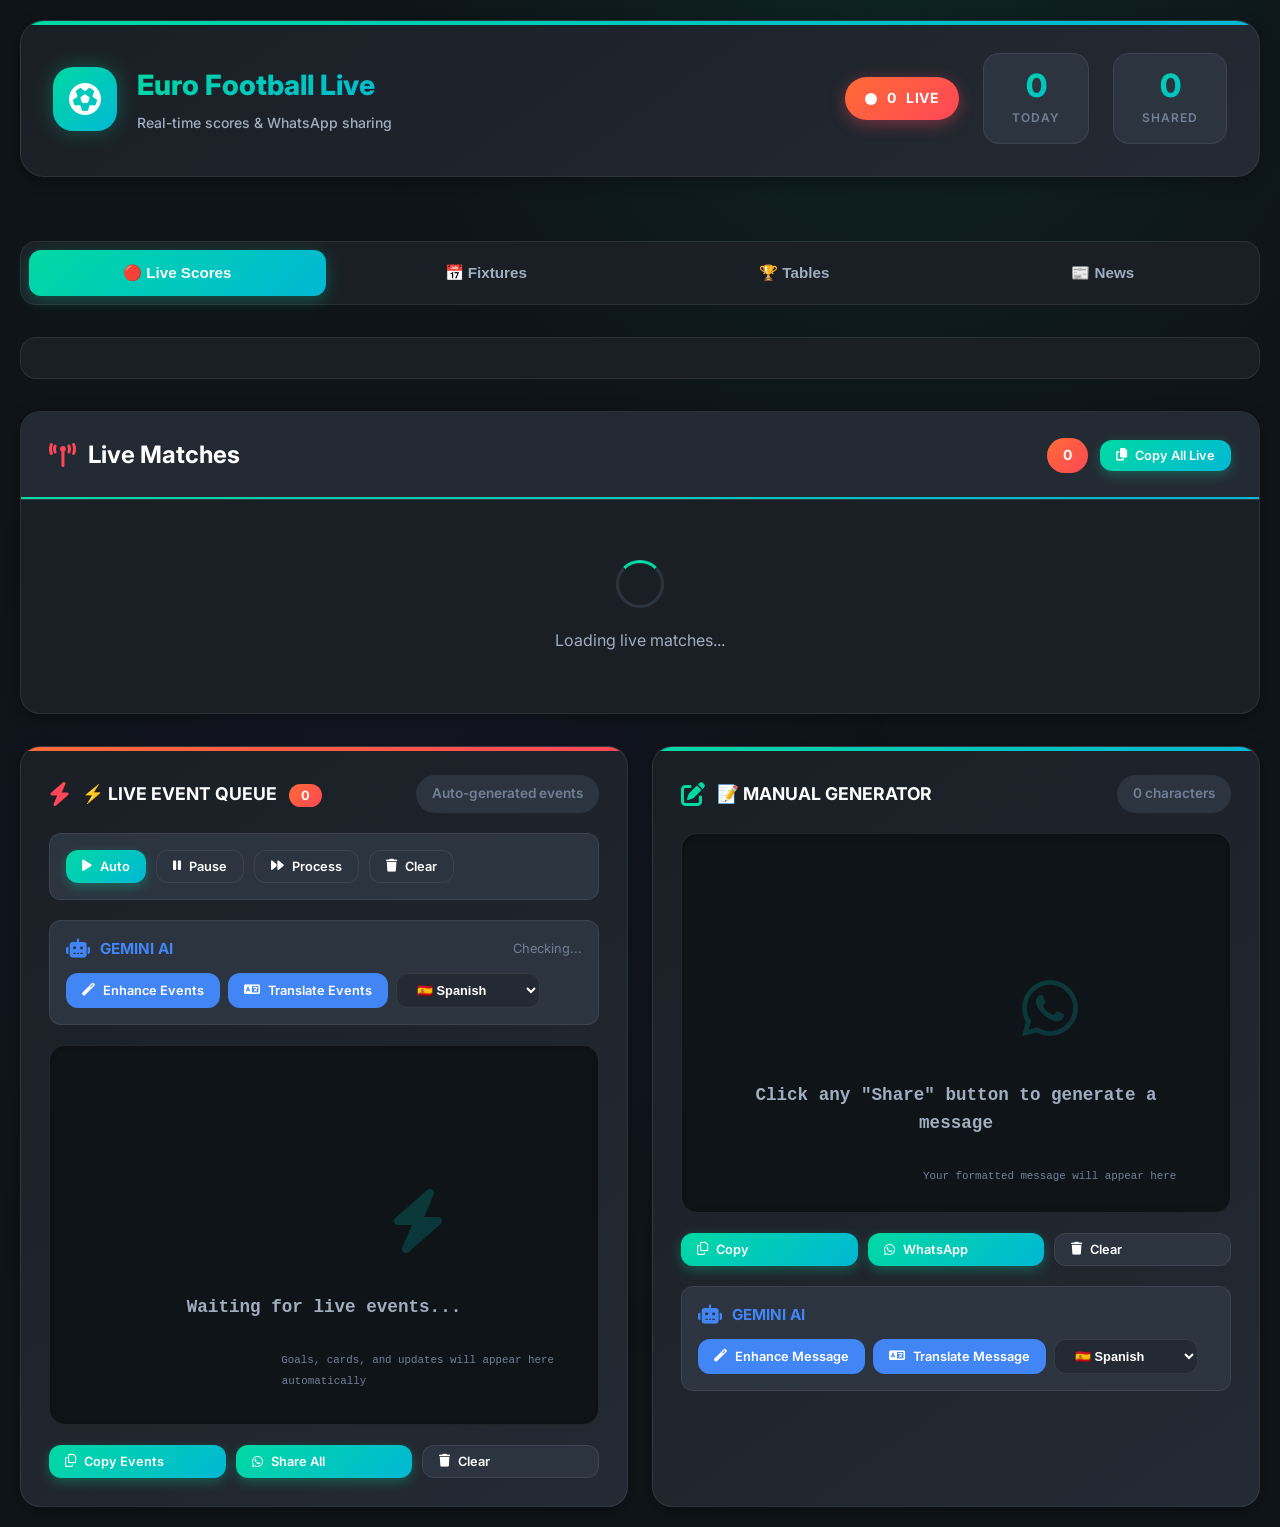
==== index.html @ d02a4ea1 "Add files via upload" ====
<!DOCTYPE html>
<html lang="en">
<head>
    <meta charset="UTF-8">
    <meta name="viewport" content="width=device-width, initial-scale=1.0">
    <title>European Football Live Scores - Dual WhatsApp Generator</title>
    <link rel="stylesheet" href="https://cdnjs.cloudflare.com/ajax/libs/font-awesome/6.4.0/css/all.min.css">
    <style>
        @import url('https://fonts.googleapis.com/css2?family=Inter:wght@400;500;600;700;800&display=swap');

        * {
            margin: 0;
            padding: 0;
            box-sizing: border-box;
        }

        :root {
            /* Modern Color Palette */
            --bg-primary: #0F1419;
            --bg-secondary: #1A1F26;
            --bg-tertiary: #242A33;
            --bg-elevated: #2C3440;
            
            /* Accent Colors */
            --accent-primary: #00D9A3;
            --accent-secondary: #00B8D4;
            --accent-tertiary: #7C3AED;
            --accent-warning: #FF6B35;
            --accent-danger: #FF4757;
            
            /* Gradients */
            --gradient-primary: linear-gradient(135deg, #00D9A3 0%, #00B8D4 100%);
            --gradient-live: linear-gradient(135deg, #FF6B35 0%, #FF4757 100%);
            --gradient-card: linear-gradient(145deg, #1A1F26 0%, #242A33 100%);
            --gradient-field: linear-gradient(180deg, rgba(0, 217, 163, 0.05) 0%, rgba(0, 184, 212, 0.05) 100%);
            
            /* Text Colors */
            --text-primary: #FFFFFF;
            --text-secondary: #A0AEC0;
            --text-tertiary: #718096;
            --text-muted: #4A5568;
            
            /* Borders */
            --border-color: rgba(255, 255, 255, 0.08);
            --border-hover: rgba(255, 255, 255, 0.15);
            
            /* Shadows */
            --shadow-sm: 0 2px 8px rgba(0, 0, 0, 0.2);
            --shadow-md: 0 4px 16px rgba(0, 0, 0, 0.3);
            --shadow-lg: 0 8px 32px rgba(0, 0, 0, 0.4);
            --shadow-glow: 0 0 20px rgba(0, 217, 163, 0.3);
        }

        body {
            font-family: 'Inter', -apple-system, BlinkMacSystemFont, 'Segoe UI', Roboto, sans-serif;
            background: var(--bg-primary);
            color: var(--text-primary);
            padding: 20px;
            line-height: 1.6;
            position: relative;
            overflow-x: hidden;
        }

        /* Decorative Background Elements */
        body::before {
            content: '';
            position: fixed;
            top: -50%;
            right: -20%;
            width: 100%;
            height: 100%;
            background: radial-gradient(circle, rgba(0, 217, 163, 0.08) 0%, transparent 70%);
            pointer-events: none;
            z-index: 0;
        }

        body::after {
            content: '';
            position: fixed;
            bottom: -50%;
            left: -20%;
            width: 100%;
            height: 100%;
            background: radial-gradient(circle, rgba(124, 58, 237, 0.06) 0%, transparent 70%);
            pointer-events: none;
            z-index: 0;
        }

        .container {
            max-width: 1400px;
            margin: 0 auto;
            position: relative;
            z-index: 1;
        }

        /* =============== HEADER =============== */
        .header {
            background: var(--gradient-card);
            border-radius: 24px;
            padding: 32px;
            margin-bottom: 32px;
            display: flex;
            justify-content: space-between;
            align-items: center;
            border: 1px solid var(--border-color);
            box-shadow: var(--shadow-md);
            position: relative;
            overflow: hidden;
        }

        .header::before {
            content: '';
            position: absolute;
            top: 0;
            left: 0;
            right: 0;
            height: 4px;
            background: var(--gradient-primary);
        }

        .logo-section {
            display: flex;
            align-items: center;
            gap: 20px;
        }

        .logo-icon {
            width: 64px;
            height: 64px;
            background: var(--gradient-primary);
            border-radius: 20px;
            display: flex;
            align-items: center;
            justify-content: center;
            font-size: 32px;
            box-shadow: var(--shadow-glow);
            position: relative;
        }

        .logo-icon::after {
            content: '';
            position: absolute;
            inset: -2px;
            border-radius: 20px;
            background: var(--gradient-primary);
            opacity: 0.3;
            filter: blur(8px);
            z-index: -1;
        }

        .logo h1 {
            font-size: 1.75rem;
            font-weight: 800;
            background: var(--gradient-primary);
            -webkit-background-clip: text;
            -webkit-text-fill-color: transparent;
            background-clip: text;
            margin-bottom: 4px;
        }

        .logo-subtitle {
            color: var(--text-secondary);
            font-size: 0.875rem;
            font-weight: 500;
        }

        .live-badge {
            background: var(--gradient-live);
            color: white;
            padding: 10px 20px;
            border-radius: 50px;
            font-size: 0.875rem;
            font-weight: 700;
            display: inline-flex;
            align-items: center;
            gap: 10px;
            box-shadow: 0 4px 16px rgba(255, 71, 87, 0.4);
            letter-spacing: 0.5px;
        }

        .pulse-dot {
            display: inline-block;
            width: 12px;
            height: 12px;
            background: white;
            border-radius: 50%;
            animation: pulse 2s ease-in-out infinite;
        }

        @keyframes pulse {
            0%, 100% { 
                opacity: 1; 
                transform: scale(1);
            }
            50% { 
                opacity: 0.6;
                transform: scale(0.9);
            }
        }

        .stats {
            display: flex;
            gap: 24px;
        }

        .stat {
            background: var(--bg-elevated);
            padding: 16px 28px;
            border-radius: 16px;
            text-align: center;
            border: 1px solid var(--border-color);
            transition: all 0.3s ease;
            position: relative;
            overflow: hidden;
        }

        .stat::before {
            content: '';
            position: absolute;
            top: 0;
            left: 0;
            width: 100%;
            height: 2px;
            background: var(--gradient-primary);
            transform: scaleX(0);
            transition: transform 0.3s ease;
        }

        .stat:hover {
            transform: translateY(-4px);
            border-color: var(--border-hover);
            box-shadow: var(--shadow-md);
        }

        .stat:hover::before {
            transform: scaleX(1);
        }

        .stat-number {
            font-size: 2rem;
            font-weight: 800;
            background: var(--gradient-primary);
            -webkit-background-clip: text;
            -webkit-text-fill-color: transparent;
            background-clip: text;
            line-height: 1;
            margin-bottom: 6px;
        }

        .stat-label {
            color: var(--text-tertiary);
            font-size: 0.75rem;
            text-transform: uppercase;
            letter-spacing: 1px;
            font-weight: 600;
        }

        /* =============== UEFA CARDS =============== */
        .uefa-grid {
            display: grid;
            grid-template-columns: repeat(auto-fit, minmax(280px, 1fr));
            gap: 20px;
            margin-bottom: 32px;
        }

        .uefa-card {
            background: var(--gradient-card);
            border: 1px solid var(--border-color);
            border-radius: 20px;
            padding: 28px;
            text-align: center;
            cursor: pointer;
            transition: all 0.4s cubic-bezier(0.4, 0, 0.2, 1);
            position: relative;
            overflow: hidden;
        }

        .uefa-card::before {
            content: '';
            position: absolute;
            inset: 0;
            background: var(--gradient-primary);
            opacity: 0;
            transition: opacity 0.4s ease;
        }

        .uefa-card:hover {
            transform: translateY(-8px);
            border-color: var(--accent-primary);
            box-shadow: var(--shadow-lg), var(--shadow-glow);
        }

        .uefa-card:hover::before {
            opacity: 0.05;
        }

        .uefa-icon {
            font-size: 3rem;
            margin-bottom: 16px;
            position: relative;
            z-index: 1;
            transition: transform 0.4s ease;
        }

        .uefa-card:hover .uefa-icon {
            transform: scale(1.1) rotate(5deg);
        }

        .uefa-name {
            font-weight: 700;
            font-size: 1.1rem;
            margin-bottom: 8px;
            position: relative;
            z-index: 1;
        }

        .uefa-subtitle {
            color: var(--text-secondary);
            font-size: 0.875rem;
            position: relative;
            z-index: 1;
        }

        /* =============== NAVIGATION =============== */
        .nav-tabs {
            display: flex;
            gap: 12px;
            margin-bottom: 32px;
            padding: 8px;
            background: var(--bg-secondary);
            border-radius: 16px;
            border: 1px solid var(--border-color);
        }

        .nav-btn {
            padding: 14px 28px;
            background: transparent;
            border: none;
            border-radius: 12px;
            color: var(--text-secondary);
            cursor: pointer;
            font-weight: 600;
            font-size: 0.95rem;
            transition: all 0.3s ease;
            flex: 1;
            display: flex;
            align-items: center;
            justify-content: center;
            gap: 8px;
        }

        .nav-btn.active {
            background: var(--gradient-primary);
            color: white;
            box-shadow: 0 4px 16px rgba(0, 217, 163, 0.3);
        }

        .nav-btn:hover:not(.active) {
            background: var(--bg-elevated);
            color: var(--text-primary);
        }

        /* =============== LEAGUE SELECTOR =============== */
        .league-bar {
            background: var(--bg-secondary);
            border-radius: 16px;
            padding: 20px;
            margin-bottom: 32px;
            display: flex;
            flex-wrap: wrap;
            gap: 12px;
            align-items: center;
            border: 1px solid var(--border-color);
        }

        .league-btn {
            padding: 10px 20px;
            background: var(--bg-elevated);
            border: 1px solid var(--border-color);
            border-radius: 50px;
            color: var(--text-secondary);
            cursor: pointer;
            font-size: 0.875rem;
            font-weight: 600;
            transition: all 0.3s ease;
        }

        .league-btn.active {
            background: var(--gradient-primary);
            color: white;
            border-color: transparent;
            box-shadow: 0 4px 12px rgba(0, 217, 163, 0.3);
        }

        .league-btn:hover:not(.active) {
            background: var(--bg-tertiary);
            border-color: var(--border-hover);
            transform: translateY(-2px);
        }

        /* =============== LIVE MATCHES LIST =============== */
        .live-list {
            background: var(--bg-secondary);
            border-radius: 20px;
            border: 1px solid var(--border-color);
            overflow: hidden;
            margin-bottom: 32px;
            box-shadow: var(--shadow-md);
        }

        .list-header {
            background: var(--bg-tertiary);
            padding: 24px 28px;
            border-bottom: 1px solid var(--border-color);
            position: relative;
        }

        .list-header::before {
            content: '';
            position: absolute;
            bottom: 0;
            left: 0;
            right: 0;
            height: 2px;
            background: var(--gradient-primary);
        }

        .list-header h2 {
            font-size: 1.5rem;
            font-weight: 700;
            display: flex;
            align-items: center;
            gap: 12px;
        }

        .live-count {
            background: var(--gradient-live);
            color: white;
            padding: 6px 16px;
            border-radius: 50px;
            font-size: 0.875rem;
            font-weight: 700;
        }

        .match-row {
            display: flex;
            justify-content: space-between;
            align-items: center;
            padding: 20px 28px;
            border-bottom: 1px solid var(--border-color);
            transition: all 0.3s ease;
            background: var(--bg-secondary);
            position: relative;
        }

        .match-row::before {
            content: '';
            position: absolute;
            left: 0;
            top: 0;
            bottom: 0;
            width: 4px;
            background: transparent;
            transition: background 0.3s ease;
        }

        .match-row:hover {
            background: var(--bg-tertiary);
        }

        .match-row.live {
            background: linear-gradient(90deg, rgba(255, 107, 53, 0.08) 0%, var(--bg-secondary) 100%);
        }

        .match-row.live::before {
            background: var(--gradient-live);
        }

        .match-info {
            display: flex;
            align-items: center;
            gap: 20px;
            flex: 2;
        }

        .competition-tag {
            background: var(--bg-elevated);
            padding: 8px 16px;
            border-radius: 50px;
            font-size: 0.8rem;
            color: var(--text-secondary);
            min-width: 140px;
            text-align: center;
            font-weight: 600;
            border: 1px solid var(--border-color);
        }

        .teams {
            display: flex;
            align-items: center;
            gap: 24px;
            font-weight: 600;
            font-size: 1.05rem;
        }

        .team-name {
            transition: color 0.3s ease;
        }

        .match-row:hover .team-name {
            color: var(--accent-primary);
        }

        .score {
            background: var(--gradient-primary);
            -webkit-background-clip: text;
            -webkit-text-fill-color: transparent;
            background-clip: text;
            font-weight: 800;
            font-size: 1.5rem;
            min-width: 80px;
            text-align: center;
        }

        .minute {
            background: var(--bg-elevated);
            color: var(--text-primary);
            padding: 8px 16px;
            border-radius: 50px;
            font-size: 0.875rem;
            font-weight: 700;
            min-width: 80px;
            text-align: center;
            border: 1px solid var(--border-color);
        }

        .live .minute {
            background: var(--gradient-live);
            color: white;
            animation: pulse-glow 2s ease-in-out infinite;
            border-color: transparent;
        }

        @keyframes pulse-glow {
            0%, 100% { 
                box-shadow: 0 0 0 rgba(255, 71, 87, 0.4);
            }
            50% { 
                box-shadow: 0 0 16px rgba(255, 71, 87, 0.6);
            }
        }

        .match-actions {
            display: flex;
            gap: 10px;
        }

        /* =============== BUTTONS =============== */
        .btn {
            padding: 10px 20px;
            border: none;
            border-radius: 12px;
            cursor: pointer;
            font-weight: 600;
            font-size: 0.875rem;
            display: flex;
            align-items: center;
            gap: 8px;
            transition: all 0.3s ease;
            font-family: inherit;
        }

        .btn-whatsapp {
            background: var(--gradient-primary);
            color: white;
            box-shadow: 0 4px 12px rgba(0, 217, 163, 0.3);
        }

        .btn-whatsapp:hover {
            transform: translateY(-2px);
            box-shadow: 0 6px 20px rgba(0, 217, 163, 0.4);
        }

        .btn-whatsapp:active {
            transform: translateY(0);
        }

        .btn-primary {
            background: linear-gradient(135deg, #00B8D4 0%, #0288D1 100%);
            color: white;
            box-shadow: 0 4px 12px rgba(0, 184, 212, 0.3);
        }

        .btn-primary:hover {
            transform: translateY(-2px);
            box-shadow: 0 6px 20px rgba(0, 184, 212, 0.4);
        }

        .btn-ai {
            background: linear-gradient(135deg, #10a37f 0%, #0d8567 100%);
            color: white;
            box-shadow: 0 4px 12px rgba(16, 163, 127, 0.3);
        }

        .btn-ai:hover {
            transform: translateY(-2px);
            box-shadow: 0 6px 20px rgba(16, 163, 127, 0.4);
        }

        .btn-secondary {
            background: var(--bg-elevated);
            color: var(--text-primary);
            border: 1px solid var(--border-color);
        }

        .btn-secondary:hover {
            background: var(--bg-tertiary);
            border-color: var(--border-hover);
            transform: translateY(-2px);
        }

        .btn-sm {
            padding: 8px 16px;
            font-size: 0.8rem;
        }

        /* =============== FIXTURES =============== */
        .fixture-row {
            display: flex;
            justify-content: space-between;
            align-items: center;
            padding: 20px 28px;
            border-bottom: 1px solid var(--border-color);
            transition: all 0.3s ease;
        }

        .fixture-row:hover {
            background: var(--bg-tertiary);
        }

        .fixture-info {
            display: flex;
            align-items: center;
            gap: 24px;
            flex: 2;
        }

        .fixture-time {
            background: var(--bg-elevated);
            padding: 8px 16px;
            border-radius: 50px;
            font-size: 0.875rem;
            color: var(--text-secondary);
            font-weight: 600;
            border: 1px solid var(--border-color);
        }

        /* =============== NEWS SECTION =============== */
        .news-categories {
            display: flex;
            gap: 10px;
            padding: 20px;
            border-bottom: 1px solid var(--border-color);
            flex-wrap: wrap;
            background: var(--bg-tertiary);
        }

        .news-grid {
            display: grid;
            grid-template-columns: repeat(auto-fill, minmax(350px, 1fr));
            gap: 24px;
            padding: 24px;
        }

        .news-card {
            background: var(--gradient-card);
            border: 1px solid var(--border-color);
            border-radius: 16px;
            overflow: hidden;
            transition: all 0.4s cubic-bezier(0.4, 0, 0.2, 1);
            cursor: pointer;
            position: relative;
        }

        .news-card::before {
            content: '';
            position: absolute;
            inset: 0;
            background: var(--gradient-primary);
            opacity: 0;
            transition: opacity 0.4s ease;
        }

        .news-card:hover {
            transform: translateY(-8px);
            border-color: var(--accent-secondary);
            box-shadow: var(--shadow-lg), 0 0 24px rgba(0, 184, 212, 0.3);
        }

        .news-card:hover::before {
            opacity: 0.03;
        }

        .news-image {
            width: 100%;
            height: 200px;
            object-fit: cover;
            background: var(--bg-elevated);
            position: relative;
        }

        .news-badge {
            position: absolute;
            top: 12px;
            left: 12px;
            background: var(--gradient-live);
            color: white;
            padding: 6px 14px;
            border-radius: 50px;
            font-size: 0.75rem;
            font-weight: 700;
            letter-spacing: 0.5px;
            text-transform: uppercase;
            box-shadow: 0 2px 8px rgba(0, 0, 0, 0.3);
        }

        .news-content {
            padding: 20px;
            position: relative;
            z-index: 1;
        }

        .news-source {
            display: flex;
            align-items: center;
            gap: 8px;
            margin-bottom: 12px;
            color: var(--text-tertiary);
            font-size: 0.8rem;
            font-weight: 600;
        }

        .news-source i {
            color: var(--accent-secondary);
        }

        .news-title {
            font-size: 1.1rem;
            font-weight: 700;
            margin-bottom: 12px;
            line-height: 1.4;
            color: var(--text-primary);
            display: -webkit-box;
            -webkit-line-clamp: 2;
            -webkit-box-orient: vertical;
            overflow: hidden;
        }

        .news-card:hover .news-title {
            color: var(--accent-primary);
        }

        .news-excerpt {
            color: var(--text-secondary);
            font-size: 0.9rem;
            line-height: 1.6;
            margin-bottom: 16px;
            display: -webkit-box;
            -webkit-line-clamp: 3;
            -webkit-box-orient: vertical;
            overflow: hidden;
        }

        .news-meta {
            display: flex;
            justify-content: space-between;
            align-items: center;
            padding-top: 16px;
            border-top: 1px solid var(--border-color);
        }

        .news-time {
            color: var(--text-tertiary);
            font-size: 0.8rem;
            display: flex;
            align-items: center;
            gap: 6px;
        }

        .news-actions {
            display: flex;
            gap: 8px;
        }

        .news-action-btn {
            background: var(--bg-elevated);
            border: 1px solid var(--border-color);
            padding: 6px 12px;
            border-radius: 8px;
            color: var(--text-secondary);
            cursor: pointer;
            font-size: 0.8rem;
            transition: all 0.3s ease;
            display: flex;
            align-items: center;
            gap: 6px;
        }

        .news-action-btn:hover {
            background: var(--accent-primary);
            color: white;
            border-color: var(--accent-primary);
            transform: scale(1.05);
        }

        .news-skeleton {
            background: var(--bg-tertiary);
            border-radius: 8px;
            animation: skeleton-loading 1.5s ease-in-out infinite;
        }

        @keyframes skeleton-loading {
            0%, 100% {
                opacity: 0.4;
            }
            50% {
                opacity: 0.7;
            }
        }

        /* =============== STANDINGS TABLE =============== */
        .standings-table {
            width: 100%;
            border-collapse: collapse;
            background: var(--bg-secondary);
            border-radius: 20px;
            overflow: hidden;
            box-shadow: var(--shadow-md);
        }

        .standings-table th {
            background: var(--bg-tertiary);
            padding: 20px;
            text-align: left;
            color: var(--text-secondary);
            font-size: 0.875rem;
            font-weight: 700;
            text-transform: uppercase;
            letter-spacing: 0.5px;
        }

        .standings-table td {
            padding: 18px 20px;
            border-bottom: 1px solid var(--border-color);
        }

        .standings-table tr:hover {
            background: var(--bg-tertiary);
        }

        .position {
            font-weight: 800;
            font-size: 1.1rem;
            background: var(--gradient-primary);
            -webkit-background-clip: text;
            -webkit-text-fill-color: transparent;
            background-clip: text;
        }

        .champions-league {
            background: linear-gradient(90deg, rgba(0, 217, 163, 0.08) 0%, var(--bg-secondary) 100%);
            border-left: 3px solid var(--accent-primary);
        }

        .relegation {
            background: linear-gradient(90deg, rgba(255, 71, 87, 0.08) 0%, var(--bg-secondary) 100%);
            border-left: 3px solid var(--accent-danger);
        }

        /* =============== WHATSAPP PANELS =============== */
        .whatsapp-panels {
            display: grid;
            grid-template-columns: 1fr 1fr;
            gap: 24px;
            margin-top: 32px;
        }

        .whatsapp-panel {
            background: var(--gradient-card);
            border-radius: 20px;
            padding: 28px;
            border: 1px solid var(--border-color);
            box-shadow: var(--shadow-md);
            position: relative;
            overflow: hidden;
        }

        .whatsapp-panel::before {
            content: '';
            position: absolute;
            top: 0;
            left: 0;
            right: 0;
            height: 4px;
        }

        .whatsapp-panel:first-child::before {
            background: var(--gradient-live);
        }

        .whatsapp-panel:last-child::before {
            background: var(--gradient-primary);
        }

        .whatsapp-header {
            display: flex;
            justify-content: space-between;
            align-items: center;
            margin-bottom: 20px;
        }

        .whatsapp-title {
            display: flex;
            align-items: center;
            gap: 12px;
        }

        .whatsapp-title i {
            font-size: 1.5rem;
        }

        .whatsapp-title h3 {
            font-size: 1.1rem;
            font-weight: 700;
        }

        .queue-badge {
            background: var(--gradient-live);
            color: white;
            padding: 4px 12px;
            border-radius: 50px;
            font-size: 0.8rem;
            margin-left: 8px;
            font-weight: 700;
        }

        .message-stats {
            color: var(--text-tertiary);
            font-size: 0.85rem;
            background: var(--bg-elevated);
            padding: 8px 16px;
            border-radius: 50px;
            font-weight: 600;
        }

        .queue-controls {
            display: flex;
            gap: 10px;
            margin-bottom: 20px;
            padding: 16px;
            background: var(--bg-elevated);
            border-radius: 12px;
            flex-wrap: wrap;
            border: 1px solid var(--border-color);
        }

        .whatsapp-message {
            background: var(--bg-primary);
            border-radius: 16px;
            padding: 20px;
            min-height: 280px;
            max-height: 380px;
            overflow-y: auto;
            font-family: 'Courier New', monospace;
            font-size: 13px;
            line-height: 1.6;
            white-space: pre-wrap;
            border: 1px solid var(--border-color);
            margin-bottom: 20px;
            color: var(--text-primary);
            box-shadow: inset 0 2px 8px rgba(0, 0, 0, 0.2);
        }

        .whatsapp-message::-webkit-scrollbar {
            width: 8px;
        }

        .whatsapp-message::-webkit-scrollbar-track {
            background: var(--bg-secondary);
            border-radius: 4px;
        }

        .whatsapp-message::-webkit-scrollbar-thumb {
            background: var(--bg-elevated);
            border-radius: 4px;
        }

        .whatsapp-message::-webkit-scrollbar-thumb:hover {
            background: var(--accent-primary);
        }

        .live-event {
            background: var(--bg-secondary);
            border-left: 4px solid var(--accent-danger);
            padding: 16px;
            margin-bottom: 12px;
            border-radius: 12px;
            animation: slideIn 0.4s cubic-bezier(0.4, 0, 0.2, 1);
        }

        .live-event pre {
            margin: 12px 0 0 0;
            white-space: pre-wrap;
            font-family: 'Courier New', monospace;
            color: var(--text-primary);
        }

        @keyframes slideIn {
            from {
                opacity: 0;
                transform: translateX(-20px);
            }
            to {
                opacity: 1;
                transform: translateX(0);
            }
        }

        .whatsapp-actions {
            display: grid;
            grid-template-columns: repeat(3, 1fr);
            gap: 10px;
        }

        /* =============== NOTIFICATION BANNER =============== */
        .notification-banner {
            background: var(--bg-secondary);
            padding: 20px;
            border-radius: 16px;
            margin-bottom: 24px;
            border-left: 4px solid var(--accent-primary);
            display: none;
            border: 1px solid var(--border-color);
            box-shadow: var(--shadow-sm);
        }

        .notification-content {
            display: flex;
            justify-content: space-between;
            align-items: center;
            gap: 20px;
        }

        /* =============== LOADING & EMPTY STATES =============== */
        .loading {
            text-align: center;
            padding: 60px 20px;
            color: var(--text-secondary);
        }

        .spinner {
            width: 48px;
            height: 48px;
            border: 3px solid var(--bg-elevated);
            border-top-color: var(--accent-primary);
            border-radius: 50%;
            animation: spin 1s linear infinite;
            margin: 0 auto 20px;
        }

        @keyframes spin {
            to { transform: rotate(360deg); }
        }

        .empty-state {
            text-align: center;
            padding: 60px 20px;
            color: var(--text-secondary);
        }

        .empty-state i {
            font-size: 4rem;
            margin-bottom: 20px;
            opacity: 0.2;
            background: var(--gradient-primary);
            -webkit-background-clip: text;
            -webkit-text-fill-color: transparent;
            background-clip: text;
        }

        .empty-state p {
            font-size: 1.1rem;
            font-weight: 600;
            margin-bottom: 8px;
        }

        .empty-state small {
            color: var(--text-tertiary);
        }

        /* =============== TAB CONTENT =============== */
        .tab-content {
            display: none;
        }

        .tab-content.active {
            display: block;
        }

        /* =============== RESPONSIVE DESIGN =============== */
        @media (max-width: 1024px) {
            .whatsapp-panels {
                grid-template-columns: 1fr;
            }

            .news-grid {
                grid-template-columns: repeat(auto-fill, minmax(300px, 1fr));
            }
        }

        @media (max-width: 768px) {
            body {
                padding: 12px;
            }
            
            .header {
                flex-direction: column;
                gap: 20px;
                padding: 24px;
            }
            
            .logo-section {
                flex-direction: column;
                text-align: center;
            }
            
            .stats {
                width: 100%;
                justify-content: space-around;
            }
            
            .stat {
                flex: 1;
            }
            
            .match-row {
                flex-direction: column;
                align-items: flex-start;
                gap: 16px;
                padding: 20px;
            }
            
            .match-info {
                flex-direction: column;
                align-items: flex-start;
                width: 100%;
                gap: 12px;
            }
            
            .teams {
                width: 100%;
                justify-content: space-between;
            }
            
            .match-actions {
                width: 100%;
            }
            
            .btn {
                flex: 1;
            }
            
            .uefa-grid {
                grid-template-columns: 1fr;
            }
            
            .nav-tabs {
                flex-direction: column;
            }
            
            .nav-btn {
                justify-content: flex-start;
            }
            
            .league-bar {
                padding: 16px;
            }

            .news-categories {
                padding: 16px;
            }

            .news-grid {
                grid-template-columns: 1fr;
                padding: 16px;
            }

            .list-header h2 {
                font-size: 1.2rem;
            }

            .list-header > div {
                flex-direction: column;
                gap: 12px;
                align-items: flex-start !important;
            }

            .list-header .btn {
                width: 100%;
            }
            
            .whatsapp-actions {
                grid-template-columns: 1fr;
            }
        }

        /* =============== ADDITIONAL ENHANCEMENTS =============== */
        
        /* Smooth scrolling */
        html {
            scroll-behavior: smooth;
        }

        /* Selection color */
        ::selection {
            background: var(--accent-primary);
            color: white;
        }

        /* Focus styles */
        button:focus-visible,
        .btn:focus-visible {
            outline: 2px solid var(--accent-primary);
            outline-offset: 2px;
        }

        /* Subtle hover effects */
        .competition-tag:hover {
            background: var(--bg-tertiary);
            transform: scale(1.05);
        }

        /* Glassmorphism effect for certain elements */
        .glass-effect {
            background: rgba(26, 31, 38, 0.7);
            backdrop-filter: blur(10px);
            -webkit-backdrop-filter: blur(10px);
        }

        /* =============== AI CONTROLS =============== */
        .ai-controls {
            transition: all 0.3s ease;
        }

        .ai-controls:hover {
            border-left-width: 6px;
        }

        .ai-controls button[style*="4285F4"] {
            transition: all 0.3s ease;
        }

        .ai-controls button[style*="4285F4"]:hover {
            background: #5a95f5 !important;
            transform: translateY(-2px);
            box-shadow: 0 4px 12px rgba(66, 133, 244, 0.4);
        }

        .ai-controls button[style*="4285F4"]:active {
            transform: translateY(0);
        }

        .ai-controls select {
            transition: all 0.3s ease;
        }

        .ai-controls select:hover {
            background: var(--bg-elevated) !important;
            border-color: #4285F4 !important;
        }

        .ai-controls select:focus {
            outline: 2px solid #4285F4;
            outline-offset: 2px;
        }

        #geminiStatus {
            animation: fadeIn 0.5s ease;
        }

        @keyframes fadeIn {
            from { opacity: 0; }
            to { opacity: 1; }
        }
    </style>
</head>
<body>
    <div class="container">
        <!-- Header -->
        <div class="header">
            <div class="logo-section">
                <div class="logo-icon">
                    <i class="fas fa-futbol"></i>
                </div>
                <div class="logo">
                    <h1>Euro Football Live</h1>
                    <div class="logo-subtitle">Real-time scores & WhatsApp sharing</div>
                </div>
            </div>
            <div style="display: flex; align-items: center; gap: 24px;">
                <span class="live-badge">
                    <span class="pulse-dot"></span>
                    <span id="liveCount">0</span> LIVE
                </span>
                <div class="stats">
                    <div class="stat">
                        <div class="stat-number" id="fixturesCount">0</div>
                        <div class="stat-label">Today</div>
                    </div>
                    <div class="stat">
                        <div class="stat-number" id="messagesCount">0</div>
                        <div class="stat-label">Shared</div>
                    </div>
                </div>
            </div>
        </div>

        <!-- UEFA Quick Access -->
        <div class="uefa-grid" id="uefaGrid"></div>

        <!-- Navigation -->
        <div class="nav-tabs">
            <button class="nav-btn active" data-tab="live">
                🔴 Live Scores
            </button>
            <button class="nav-btn" data-tab="fixtures">
                📅 Fixtures
            </button>
            <button class="nav-btn" data-tab="standings">
                🏆 Tables
            </button>
            <button class="nav-btn" data-tab="news">
                📰 News
            </button>
        </div>

        <!-- League Selector -->
        <div class="league-bar" id="competitionSelector"></div>

        <!-- Notification Permission Banner -->
        <div class="notification-banner" id="notificationBanner">
            <div class="notification-content">
                <div>
                    <i class="fas fa-bell" style="color: var(--accent-primary); margin-right: 12px;"></i>
                    <strong>Get instant goal alerts!</strong> Enable notifications to receive push alerts when scores change.
                </div>
                <button class="btn btn-whatsapp btn-sm" onclick="notifier.init()">
                    <i class="fas fa-bell"></i> Enable
                </button>
            </div>
        </div>

        <!-- LIVE SCORES TAB -->
        <div id="live-tab" class="tab-content active">
            <div class="live-list">
                <div class="list-header">
                    <div style="display: flex; justify-content: space-between; align-items: center; width: 100%;">
                        <h2>
                            <i class="fas fa-broadcast-tower" style="color: var(--accent-danger);"></i>
                            Live Matches
                        </h2>
                        <div style="display: flex; gap: 12px; align-items: center;">
                            <span class="live-count" id="liveCountHeader">0</span>
                            <button class="btn btn-whatsapp btn-sm" onclick="copyAllLiveScores()">
                                <i class="fas fa-copy"></i> Copy All Live
                            </button>
                        </div>
                    </div>
                </div>
                <div id="liveMatchesList">
                    <div class="loading">
                        <div class="spinner"></div>
                        <p>Loading live matches...</p>
                    </div>
                </div>
            </div>
        </div>

        <!-- FIXTURES TAB -->
        <div id="fixtures-tab" class="tab-content">
            <div class="live-list">
                <div class="list-header">
                    <div style="display: flex; justify-content: space-between; align-items: center; width: 100%;">
                        <h2>
                            <i class="fas fa-calendar" style="color: var(--accent-primary);"></i>
                            Today's Fixtures
                        </h2>
                        <div style="display: flex; gap: 12px; align-items: center;">
                            <span class="live-count" id="fixturesCountHeader">0</span>
                            <button class="btn btn-whatsapp btn-sm" onclick="copyAllFixtures()">
                                <i class="fas fa-copy"></i> Copy All Fixtures
                            </button>
                        </div>
                    </div>
                </div>
                <div id="fixturesList">
                    <div class="loading">
                        <div class="spinner"></div>
                        <p>Loading fixtures...</p>
                    </div>
                </div>
            </div>
        </div>

        <!-- STANDINGS TAB -->
        <div id="standings-tab" class="tab-content">
            <div id="standingsTable"></div>
        </div>

        <!-- NEWS TAB -->
        <div id="news-tab" class="tab-content">
            <div class="live-list">
                <div class="list-header">
                    <div style="display: flex; justify-content: space-between; align-items: center; width: 100%;">
                        <h2>
                            <i class="fas fa-newspaper" style="color: var(--accent-secondary);"></i>
                            Football News
                        </h2>
                        <div style="display: flex; gap: 10px;">
                            <button class="btn btn-primary btn-sm" onclick="loadSportsNews()">
                                <i class="fas fa-sync-alt"></i> Refresh
                            </button>
                            <button class="btn btn-whatsapp btn-sm" onclick="shareNewsDigest()">
                                <i class="fab fa-whatsapp"></i> Share Digest
                            </button>
                            <button class="btn btn-ai btn-sm" onclick="summarizeNewsWithAI()">
                                <i class="fas fa-robot"></i> AI Summary
                            </button>
                        </div>
                    </div>
                </div>
                
                <!-- News Categories -->
                <div class="news-categories">
                    <button class="league-btn active" onclick="loadSportsNews()">🏆 All Sports</button>
                    <button class="league-btn" onclick="loadLeagueNews('premier')">🏴󠁧󠁢󠁥󠁮󠁧󠁿 Premier League</button>
                    <button class="league-btn" onclick="loadLeagueNews('champions')">🇪🇺 Champions League</button>
                    <button class="league-btn" onclick="loadTransferNews()">💰 Transfers</button>
                    <button class="league-btn" onclick="loadTeamNews('liverpool')">🔴 Liverpool</button>
                    <button class="league-btn" onclick="loadTeamNews('manutd')">🔴 Man Utd</button>
                    <button class="league-btn" onclick="loadTeamNews('arsenal')">🔴 Arsenal</button>
                </div>
                
                <!-- News Grid -->
                <div id="newsContainer" class="news-grid">
                    <div class="loading">
                        <div class="spinner"></div>
                        <p>Loading football news...</p>
                    </div>
                </div>
            </div>
        </div>

        <!-- DUAL WHATSAPP PANELS -->
        <div class="whatsapp-panels">
            
            <!-- LEFT PANEL: LIVE EVENT QUEUE (Auto-generated) -->
            <div class="whatsapp-panel">
                <div class="whatsapp-header">
                    <div class="whatsapp-title">
                        <i class="fas fa-bolt" style="color: var(--accent-danger);"></i>
                        <h3>⚡ LIVE EVENT QUEUE <span class="queue-badge" id="queueBadge">0</span></h3>
                    </div>
                    <div class="message-stats" id="queueStats">
                        Auto-generated events
                    </div>
                </div>
                
                <!-- Queue Controls -->
                <div class="queue-controls">
                    <button class="btn btn-whatsapp btn-sm" onclick="eventQueue.toggleAutoProcess(true)">
                        <i class="fas fa-play"></i> Auto
                    </button>
                    <button class="btn btn-secondary btn-sm" onclick="eventQueue.toggleAutoProcess(false)">
                        <i class="fas fa-pause"></i> Pause
                    </button>
                    <button class="btn btn-secondary btn-sm" onclick="processQueueNow()">
                        <i class="fas fa-forward"></i> Process
                    </button>
                    <button class="btn btn-secondary btn-sm" onclick="clearQueue()">
                        <i class="fas fa-trash"></i> Clear
                    </button>
                </div>

                <!-- Gemini AI Controls for Live Events -->
                <div class="ai-controls" style="margin-bottom: 20px; padding: 16px; background: var(--bg-elevated); border-radius: 12px; border-left: 4px solid #4285F4; border: 1px solid var(--border-color);">
                    <div style="display: flex; align-items: center; gap: 10px; margin-bottom: 12px;">
                        <i class="fas fa-robot" style="color: #4285F4; font-size: 1.2rem;"></i>
                        <span style="font-weight: 700; color: #4285F4; font-size: 0.95rem;">GEMINI AI</span>
                        <span id="geminiStatus" style="font-size: 0.8rem; color: var(--text-tertiary); margin-left: auto;">Checking...</span>
                    </div>
                    <div style="display: flex; gap: 8px; flex-wrap: wrap;">
                        <button class="btn btn-sm" onclick="enhanceLiveEvents()" style="background: #4285F4; color: white; border: none;">
                            <i class="fas fa-magic"></i> Enhance Events
                        </button>
                        <button class="btn btn-sm" onclick="translateLiveEvents()" style="background: #4285F4; color: white; border: none;">
                            <i class="fas fa-language"></i> Translate Events
                        </button>
                        <select id="liveLanguageSelect" style="padding: 8px 16px; background: var(--bg-tertiary); color: var(--text-primary); border: 1px solid var(--border-color); border-radius: 12px; font-size: 0.8rem; font-weight: 600; cursor: pointer;">
                            <option value="es">🇪🇸 Spanish</option>
                            <option value="fr">🇫🇷 French</option>
                            <option value="de">🇩🇪 German</option>
                            <option value="it">🇮🇹 Italian</option>
                            <option value="pt">🇵🇹 Portuguese</option>
                            <option value="ar">🇸🇦 Arabic</option>
                        </select>
                    </div>
                </div>
                
                <!-- Live Event Messages -->
                <div class="whatsapp-message" id="liveEventMessages">
                    <div class="empty-state">
                        <i class="fas fa-bolt"></i>
                        <p>Waiting for live events...</p>
                        <small>Goals, cards, and updates will appear here automatically</small>
                    </div>
                </div>
                
                <!-- Queue Actions -->
                <div class="whatsapp-actions">
                    <button class="btn btn-whatsapp btn-sm" onclick="copyLiveEvents()">
                        <i class="far fa-copy"></i> Copy Events
                    </button>
                    <button class="btn btn-whatsapp btn-sm" onclick="shareLiveEvents()">
                        <i class="fab fa-whatsapp"></i> Share All
                    </button>
                    <button class="btn btn-secondary btn-sm" onclick="clearLiveEvents()">
                        <i class="fas fa-trash"></i> Clear
                    </button>
                </div>
            </div>
            
            <!-- RIGHT PANEL: MANUAL GENERATOR (User-initiated) -->
            <div class="whatsapp-panel">
                <div class="whatsapp-header">
                    <div class="whatsapp-title">
                        <i class="fas fa-edit" style="color: var(--accent-primary);"></i>
                        <h3>📝 MANUAL GENERATOR</h3>
                    </div>
                    <div class="message-stats" id="manualMessageStats">
                        0 characters
                    </div>
                </div>
                
                <!-- Manual Message -->
                <div class="whatsapp-message" id="manualWhatsappMessage">
                    <div class="empty-state">
                        <i class="fab fa-whatsapp"></i>
                        <p>Click any "Share" button to generate a message</p>
                        <small>Your formatted message will appear here</small>
                    </div>
                </div>
                
                <!-- Manual Actions -->
                <div class="whatsapp-actions">
                    <button class="btn btn-whatsapp btn-sm" onclick="copyManualMessage()">
                        <i class="far fa-copy"></i> Copy
                    </button>
                    <button class="btn btn-whatsapp btn-sm" onclick="sendManualMessage()">
                        <i class="fab fa-whatsapp"></i> WhatsApp
                    </button>
                    <button class="btn btn-secondary btn-sm" onclick="clearManualMessage()">
                        <i class="fas fa-trash"></i> Clear
                    </button>
                </div>

                <!-- Gemini AI Controls for Manual Generator -->
                <div class="ai-controls" style="margin-top: 20px; padding: 16px; background: var(--bg-elevated); border-radius: 12px; border-left: 4px solid #4285F4; border: 1px solid var(--border-color);">
                    <div style="display: flex; align-items: center; gap: 10px; margin-bottom: 12px;">
                        <i class="fas fa-robot" style="color: #4285F4; font-size: 1.2rem;"></i>
                        <span style="font-weight: 700; color: #4285F4; font-size: 0.95rem;">GEMINI AI</span>
                    </div>
                    <div style="display: flex; gap: 8px; flex-wrap: wrap;">
                        <button class="btn btn-sm" onclick="enhanceManualMessage()" style="background: #4285F4; color: white; border: none;">
                            <i class="fas fa-magic"></i> Enhance Message
                        </button>
                        <button class="btn btn-sm" onclick="translateManualMessage()" style="background: #4285F4; color: white; border: none;">
                            <i class="fas fa-language"></i> Translate Message
                        </button>
                        <select id="manualLanguageSelect" style="padding: 8px 16px; background: var(--bg-tertiary); color: var(--text-primary); border: 1px solid var(--border-color); border-radius: 12px; font-size: 0.8rem; font-weight: 600; cursor: pointer;">
                            <option value="es">🇪🇸 Spanish</option>
                            <option value="fr">🇫🇷 French</option>
                            <option value="de">🇩🇪 German</option>
                            <option value="it">🇮🇹 Italian</option>
                            <option value="pt">🇵🇹 Portuguese</option>
                            <option value="ar">🇸🇦 Arabic</option>
                        </select>
                    </div>
                </div>
            </div>
        </div>
    </div>

    <!-- Load JavaScript files in correct order -->
    <script src="/static/js/notification-service.js"></script>
    <script src="/static/js/event-queue.js"></script>
    <script src="/static/js/live-tracker.js"></script>
    <script src="/static/js/app.js"></script>
</body>
</html>
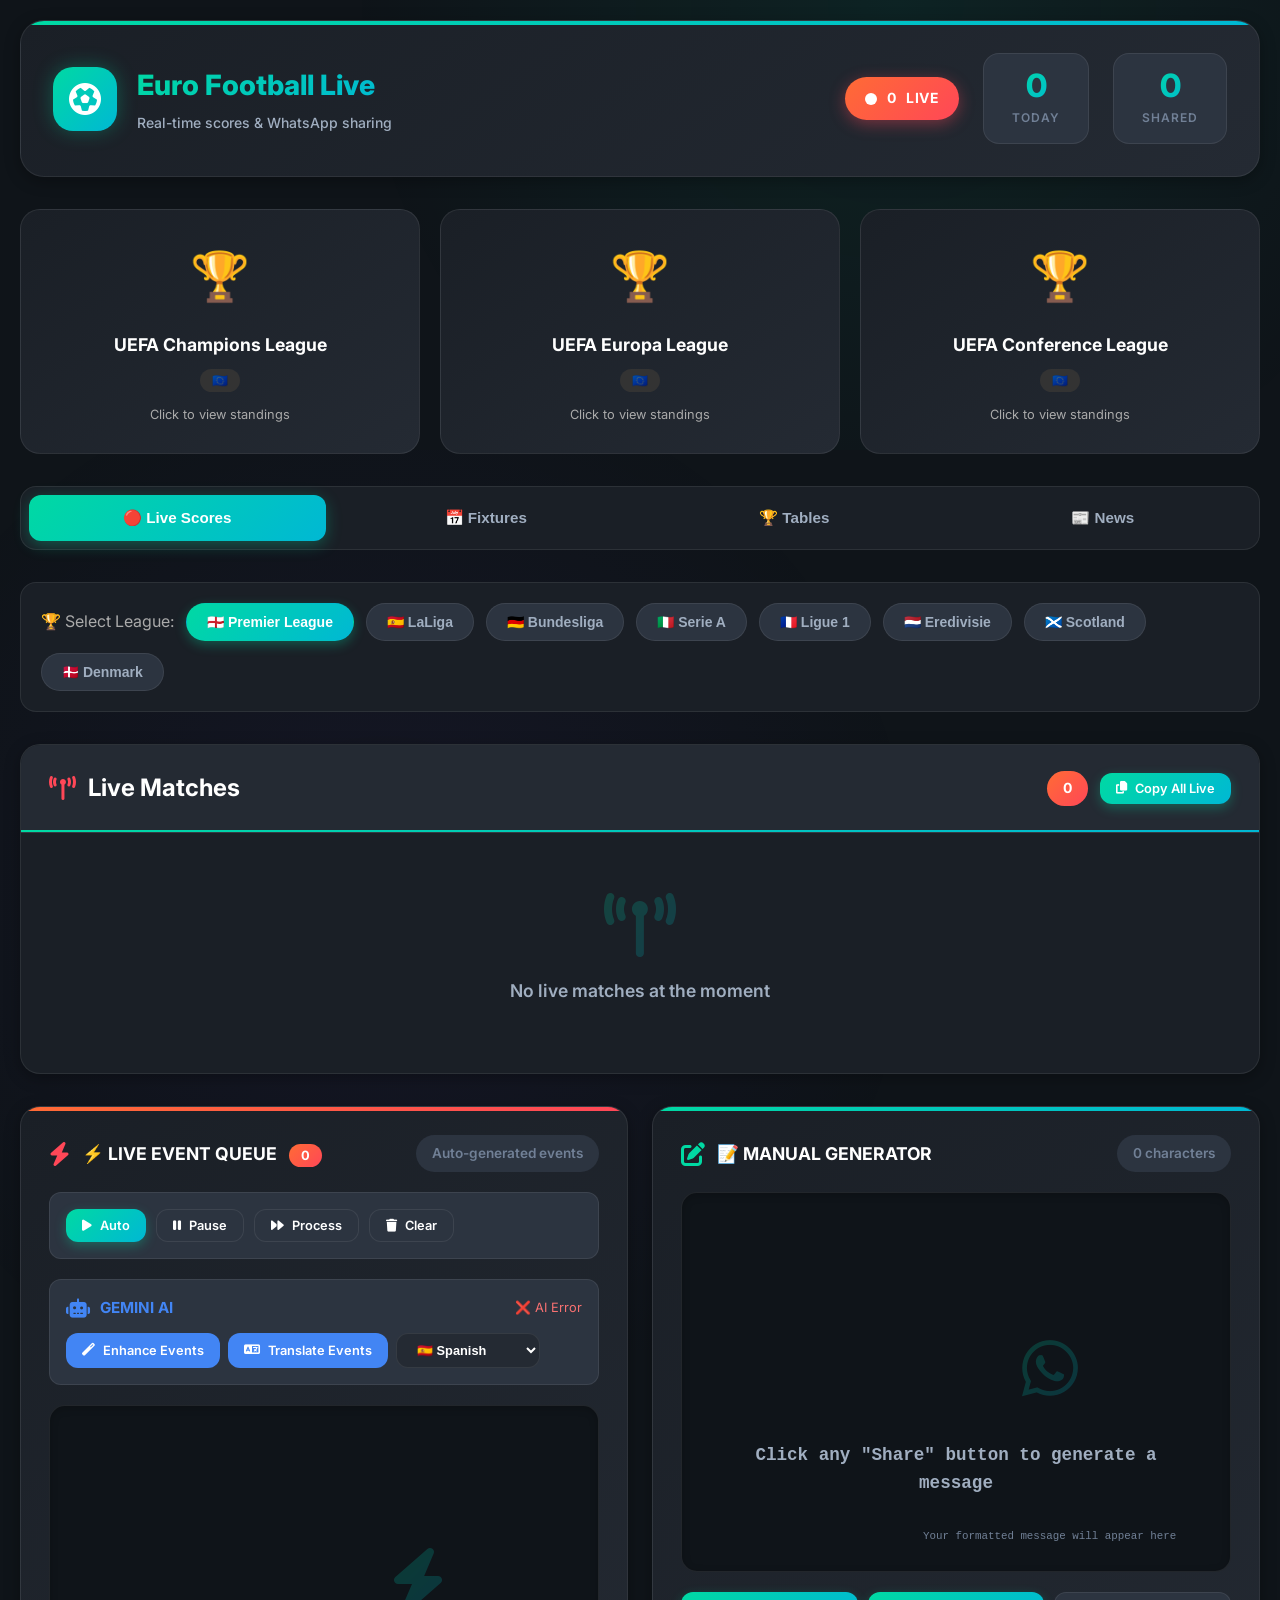
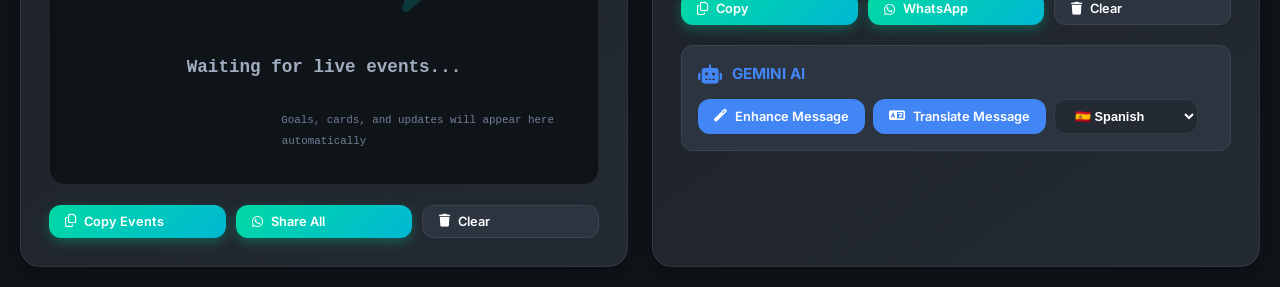
==== commit ddf1008d: "Set up Vercel Web Analytics # Vercel Web Analytics Implementation  ## Summary Successfully implement" ====
--- a/index.html
+++ b/index.html
@@ -1293,6 +1293,12 @@
             to { opacity: 1; }
         }
     </style>
+    
+    <!-- Vercel Web Analytics -->
+    <script>
+        window.va = window.va || function () { (window.vaq = window.vaq || []).push(arguments); };
+    </script>
+    <script defer src="/_vercel/insights/script.js"></script>
 </head>
 <body>
     <div class="container">
